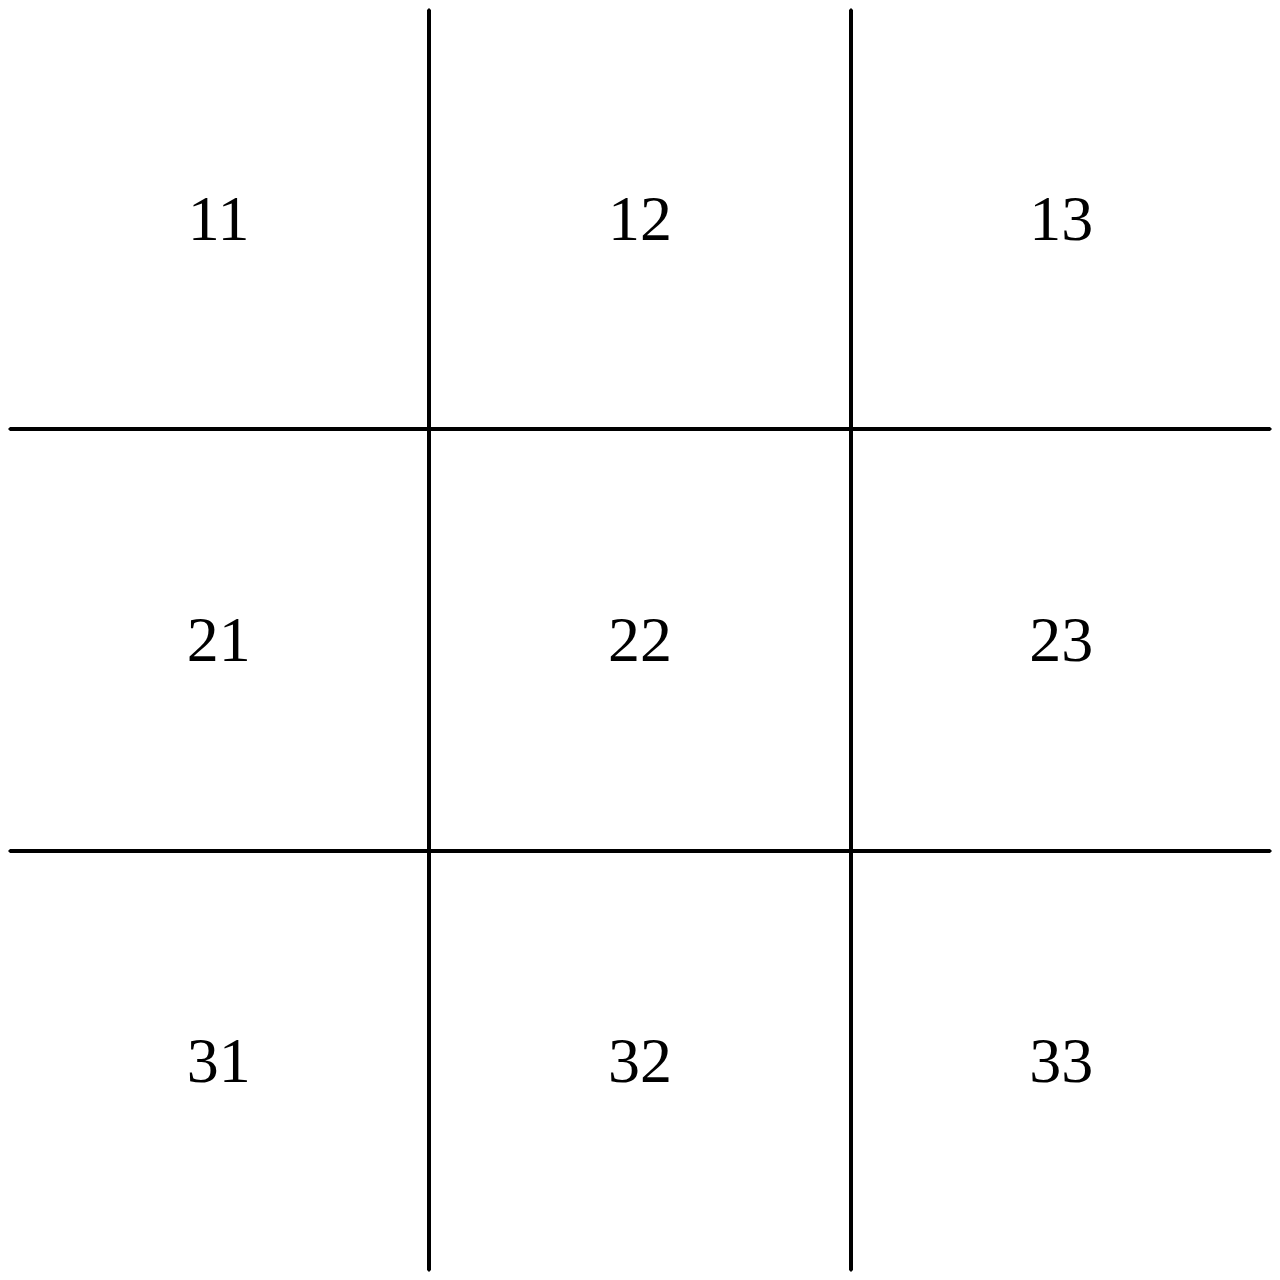
==== index.html @ 29561a00 "added grid" ====
<!DOCTYPE html>
<html lang="en">
<head>
    <meta charset='UTF-8'>
    <meta http-equiv='X-UA-Compatible' content='IE=edge'>
    <meta name='viewport' content='width=device-width, initial-scale=1.0'>
    <link rel='stylesheet' href='styles.css'>
    <title>Tic-Tac-Toe</title>
</head>
<body>
    <section class = 'grid_container'>
        <div class = 'grid_part row1 column1'> 11</div>
        <div class = 'grid_part row1 column2'> 12</div>
        <div class = 'grid_part row1 column3'> 13</div>
        <div class = 'grid_part row2 column1'> 21</div>
        <div class = 'grid_part row2 column2'> 22</div>
        <div class = 'grid_part row2 column3'> 23</div>
        <div class = 'grid_part row3 column1'> 31</div>
        <div class = 'grid_part row3 column2'> 32</div>
        <div class = 'grid_part row3 column3'> 33</div>
    </section>
    <script src='game.js'></script>
</body>
</html>
---- styles.css ----
.grid_container{
    display: grid;
    grid-template-columns: repeat(3, 1fr);
    grid-template-rows: repeat(3, 1fr);
    justify-content: center;
}
.grid_part{
    display: flex;
    justify-content: center;
    align-items: center;
    border: 2px solid #000000;
    aspect-ratio: 1;
    font-size: 64px;
}
.row1 {
    border-top-color: #ffffff;
}
.row3 {
    border-bottom-color: #ffffff;
}
.column1 {
    border-left-color: #ffffff;
}
.column3 {
    border-right-color: #ffffff;
}
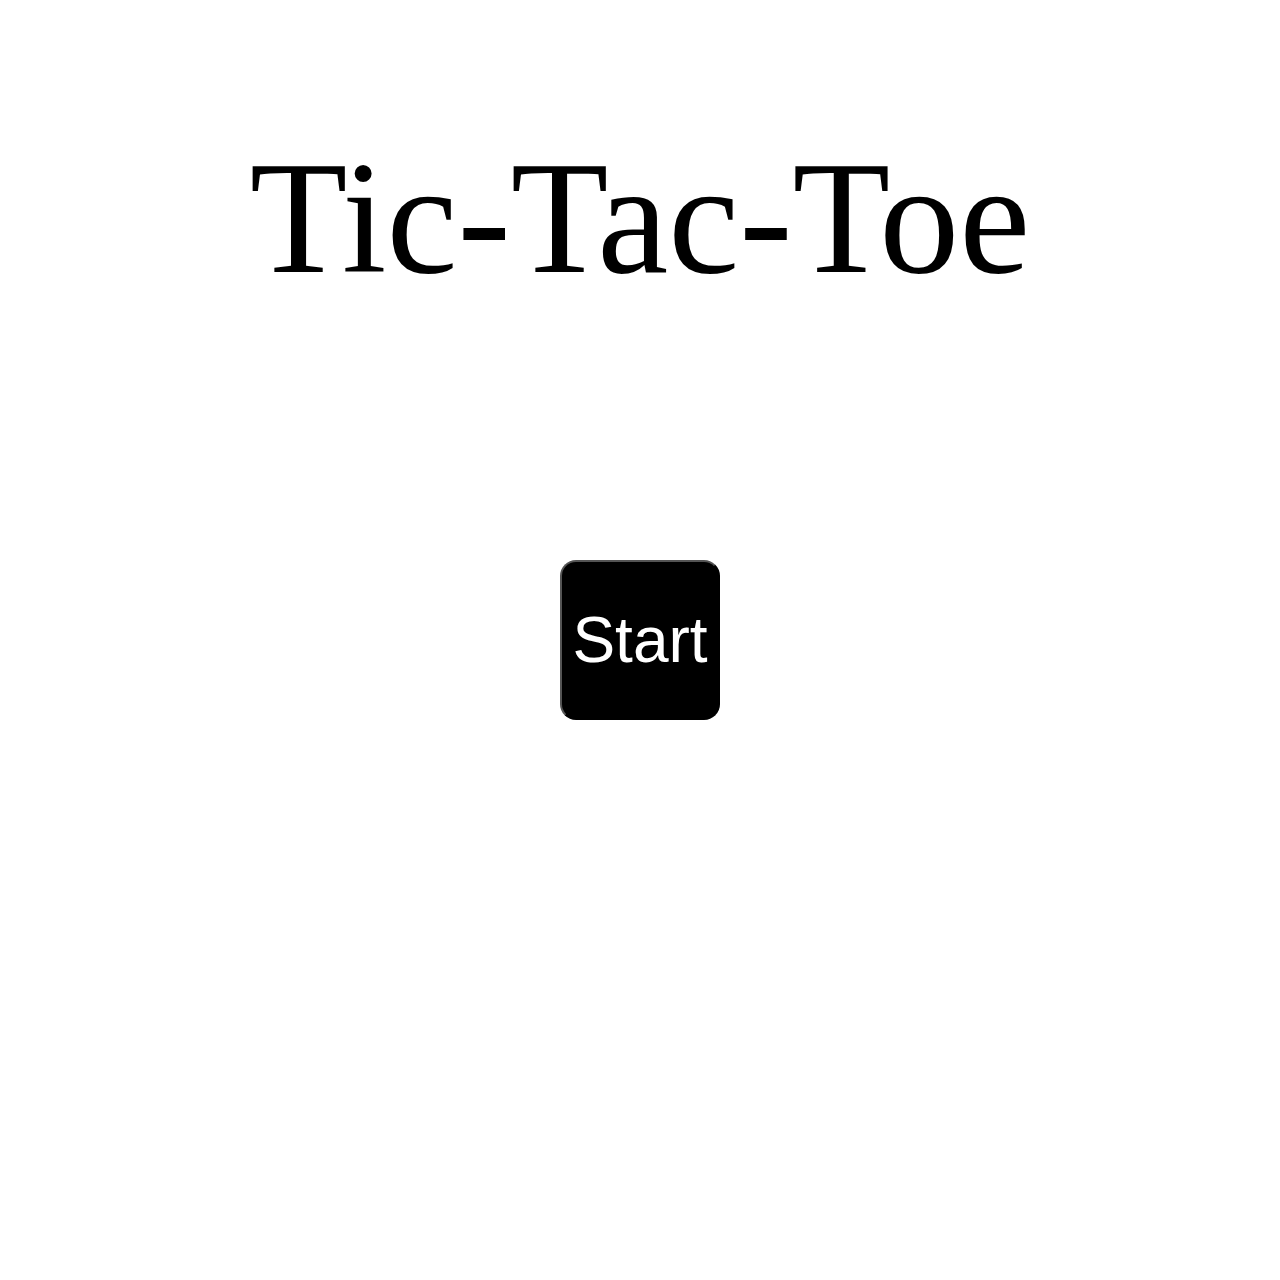
==== commit 1e90e6ce: "changed to open pages properly" ====
--- a/index.html
+++ b/index.html
@@ -4,21 +4,19 @@
     <meta charset='UTF-8'>
     <meta http-equiv='X-UA-Compatible' content='IE=edge'>
     <meta name='viewport' content='width=device-width, initial-scale=1.0'>
-    <link rel='stylesheet' href='styles.css'>
+    <link rel='stylesheet' href='home.css'>
     <title>Tic-Tac-Toe</title>
 </head>
 <body>
     <section class = 'grid_container'>
-        <div class = 'grid_part row1 column1'> 11</div>
-        <div class = 'grid_part row1 column2'> 12</div>
-        <div class = 'grid_part row1 column3'> 13</div>
-        <div class = 'grid_part row2 column1'> 21</div>
-        <div class = 'grid_part row2 column2'> 22</div>
-        <div class = 'grid_part row2 column3'> 23</div>
-        <div class = 'grid_part row3 column1'> 31</div>
-        <div class = 'grid_part row3 column2'> 32</div>
-        <div class = 'grid_part row3 column3'> 33</div>
+        <div class = 'grid_part title'>Tic-Tac-Toe</div>
+        <div class = 'grid_part'></div>
+        <button class='start'><a class ='link_container' href='game.html'>Start</a></button>
+        <div class = 'grid_part'></div>
+        <div class = 'grid_part'></div>
+        <div class = 'grid_part'></div>
+        <div class = 'grid_part '></div>
     </section>
-    <script src='game.js'></script>
+    <script src='../home.js'></script>
 </body>
 </html>--- a/home.css
+++ b/home.css
@@ -0,0 +1,41 @@
+.grid_container{
+    display: grid;
+    grid-template-columns: repeat(3, 1fr);
+    grid-template-rows: repeat(3, 1fr);
+    justify-content: center;
+}
+.grid_part{
+    display: flex;
+    justify-content: center;
+    align-items: center;
+    aspect-ratio: 1;
+    font-size: 64px;
+}
+.title{
+    /*calc op allows me to have a minimum font size*/
+    font-size: calc(32px + 10vw);
+    grid-column: 1/ span 3;
+    aspect-ratio: 3/1;
+    
+}
+/*Aspect-ratio: width/height;*/
+.start{
+    background-color: #000000;
+    color: #ffffff;
+    padding: 10px;
+    /*padding make button feel less stuffed
+    margin auto centers the element horizontally and vertically whilst keeping the button smallish*/
+    margin-left: auto;
+    margin-right: auto;
+    margin-top: auto;
+    margin-bottom: auto;
+    /*give the button a cleaner look by curving corners*/
+    border-radius:16px;
+    /*Makes the button square*/
+    aspect-ratio: 1;
+    font-size: 64px;
+}
+.link_container{
+    text-decoration: none;
+    color: #ffffff;
+}